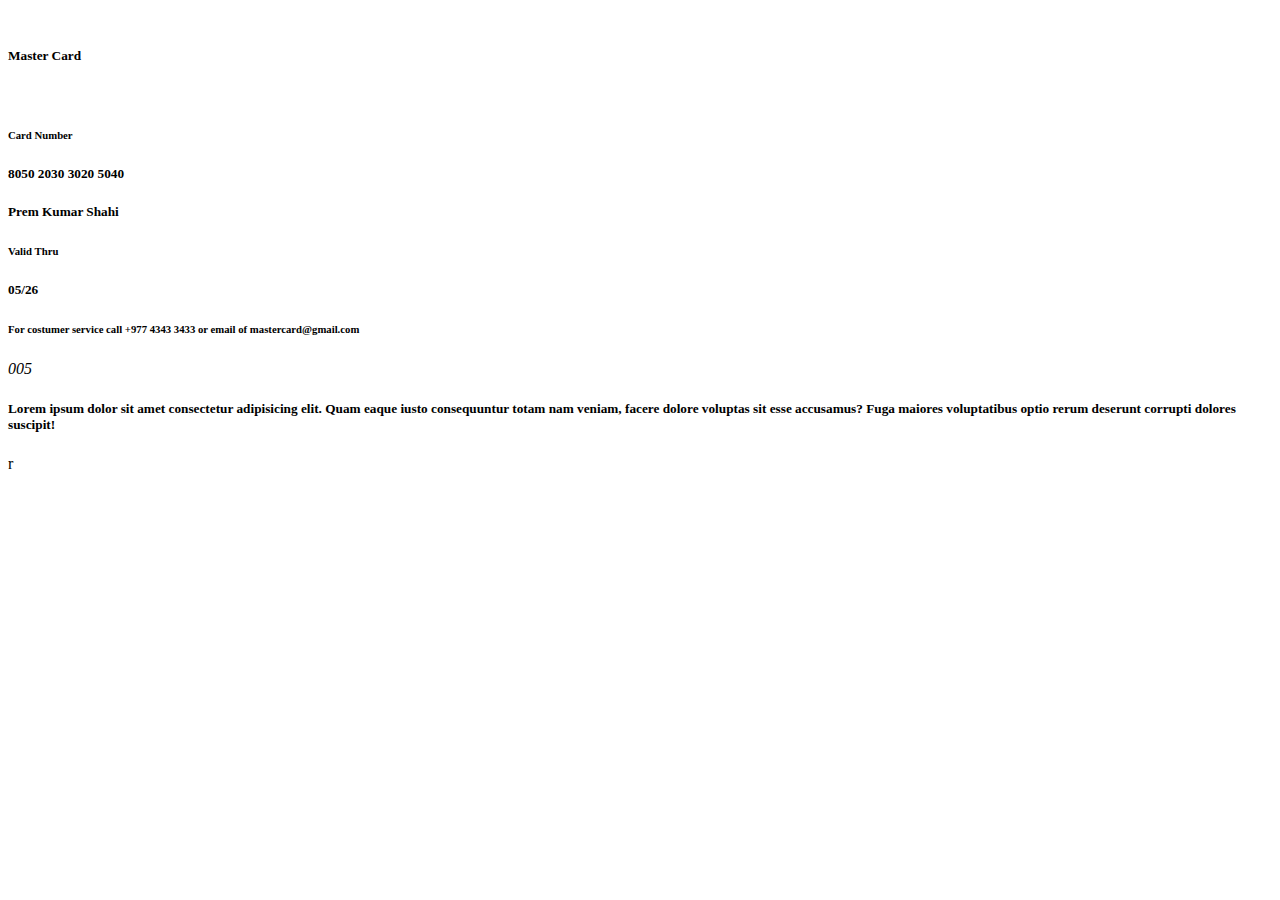
==== html/creditcard.html @ b59240f7 "first commit" ====
<!DOCTYPE html>
<html lang="en">

<head>
    <meta charset="UTF-8">
    <meta name="viewport" content="width=device-width, initial-scale=1.0">
    <meta http-equiv="X-UA-Compatible" content="ie=edge">
    <title>Flipping Card UI Design</title>
    <link rel="stylesheet" href="/CreditCard/css/creditcard.css">
</head>

<body>
    <section> <!-- foi usado para criar as elipses -->
        <div class="container">  
            <div class="card front-face"> 
                <header>
                    <span class="logo">
                        <img src="/CreditCard/img/masterccard.png" alt="">
                        <h5>Master Card</h5>
                    </span>
                    <img src="/CreditCard/img/chip.png" alt="" class="chip">
                </header>
                <div class="card-details">
                    <div class="name-number">
                        <h6>Card Number</h6>
                        <h5 class="number">8050 2030 3020 5040</h5>
                        <h5 class="name">Prem Kumar Shahi</h5>
                    </div>
                    <div class="valide-date">
                        <h6>Valid Thru</h6>
                        <h5>05/26</h5>
                    </div>
                </div>
            </div>
            <div class="card back-face">
                <h6>For costumer service call +977 4343 3433 or email of mastercard@gmail.com</h6>
                <span class="magnetic-strip"></span>
                <div class="signature"><i>005</i></div>
                <h5>Lorem ipsum dolor sit amet consectetur adipisicing elit. Quam eaque iusto consequuntur totam nam veniam, facere dolore voluptas sit esse accusamus? Fuga maiores voluptatibus optio rerum deserunt corrupti dolores suscipit!</h5>
            </div>
        </div>
    </section>
</body>

</html>r
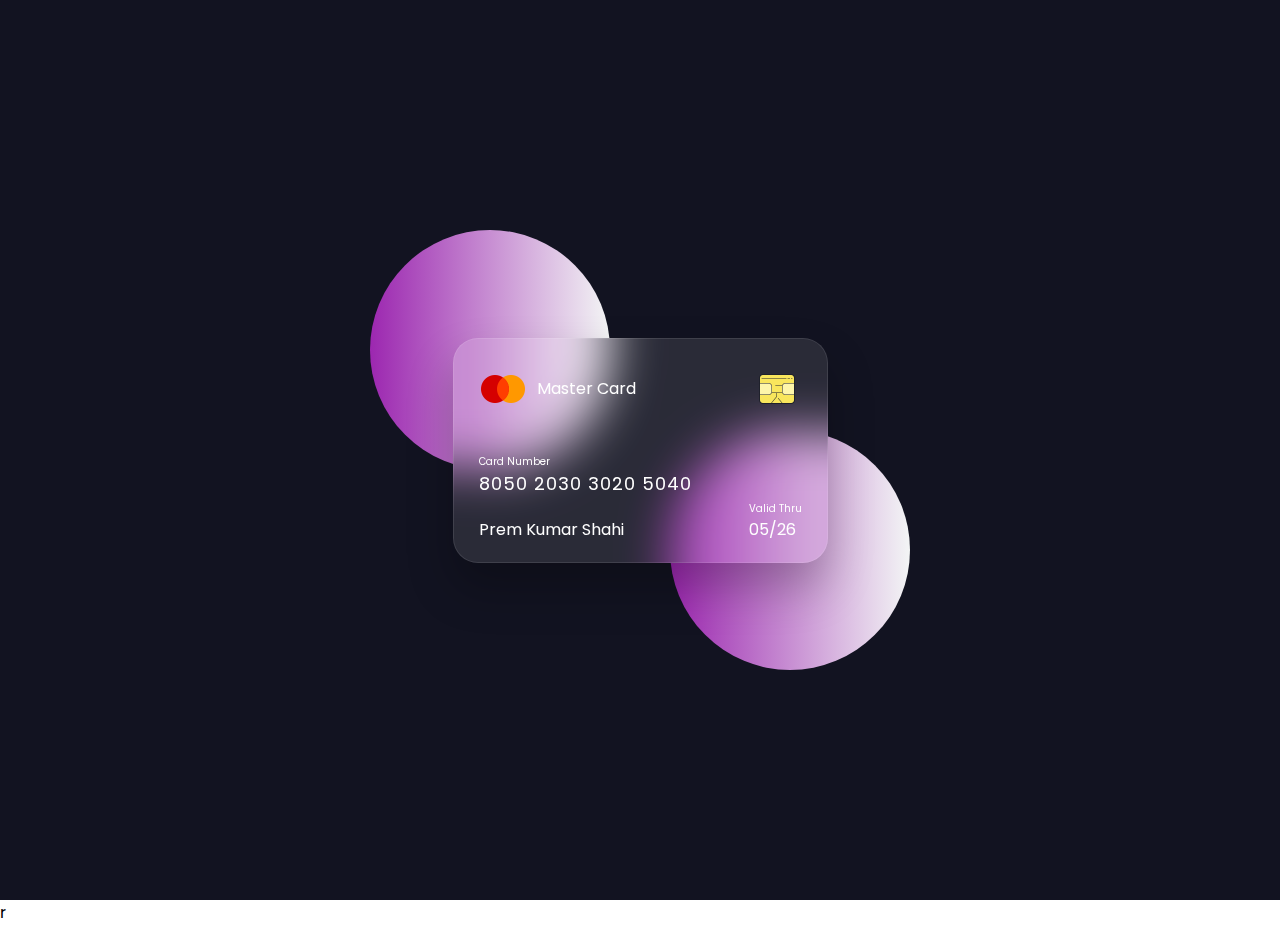
==== commit 16419425: "arrumando links" ====
--- a/html/creditcard.html
+++ b/html/creditcard.html
@@ -6,7 +6,7 @@
     <meta name="viewport" content="width=device-width, initial-scale=1.0">
     <meta http-equiv="X-UA-Compatible" content="ie=edge">
     <title>Flipping Card UI Design</title>
-    <link rel="stylesheet" href="/CreditCard/css/creditcard.css">
+    <link rel="stylesheet" href="/css/creditcard.css">
 </head>
 
 <body>
@@ -15,10 +15,10 @@
             <div class="card front-face"> 
                 <header>
                     <span class="logo">
-                        <img src="/CreditCard/img/masterccard.png" alt="">
+                        <img src="/img/masterccard.png" alt="">
                         <h5>Master Card</h5>
                     </span>
-                    <img src="/CreditCard/img/chip.png" alt="" class="chip">
+                    <img src="/img/chip.png" alt="" class="chip">
                 </header>
                 <div class="card-details">
                     <div class="name-number">
--- a/css/creditcard.css
+++ b/css/creditcard.css
@@ -0,0 +1,140 @@
+@import url("https://fonts.googleapis.com/css2?family=Poppins:ital,wght@0,100;0,200;0,300;0,400;0,500;0,600;0,700;0,800;0,900;1,100;1,200;1,300;1,400;1,500;1,600;1,700;1,800;1,900&display=swap");
+*{
+    margin: 0;
+    padding: 0;
+    box-sizing: border-box;
+    font-family: "Poppins", sans-serif;
+}
+section{
+    position: relative;
+    min-height: 100vh;
+    width: 100%;
+    background: #121321;
+    display: flex;
+    align-items: center;
+    justify-content: center;
+    color: #ffff; /* cor do mastercard */
+    perspective: 1000px;
+}
+section::before{
+    content: "";
+    position: absolute;
+    height: 240px;
+    width: 240px;
+    border-radius: 50%;
+    transform: translate(-150px,-100px);
+    background: linear-gradient(90deg,#9c27b0,#f3f5f5);
+
+}
+section::after{
+    content: "";
+    position: absolute;
+    height: 240px;
+    width: 240px;
+    border-radius: 50%;
+    transform: translate(150px,100px);
+    background: linear-gradient(90deg,#9c27b0,#f3f5f5);
+
+}
+.container{
+    position: relative;
+   height: 225px;
+   width: 375px;
+   z-index: 100;
+   transition: 0.6s;
+   transform-style: preserve-3d;
+}
+.container:hover{
+    transform: rotateY(180deg);
+}
+.container .card{
+    position: absolute;
+    height: 100%;
+    width: 100%;
+    padding: 25px;
+    border-radius: 25px;
+    backdrop-filter: blur(25px);    /*Criou o "Glassy" do Figam*/
+    background: rgba(255, 255 , 255, 0.1);
+    box-shadow: 0 25px 45px rgba(0, 0, 0, 0.25);
+    border: 1px solid rgba(255, 255 , 255, 0.1);
+    backface-visibility: hidden;  /*uma especie de mascara, esta no html mas não é visivel*/
+} 
+.front-face header,
+.front-face .logo{
+    display: flex;
+    align-items: center;
+}
+.front-face .logo img{
+    width: 48px;
+    margin-right: 10px;
+}
+.front-face header{
+    justify-content: space-between;
+}
+h5{
+    font-size: 16px;
+    font-weight: 400;
+}
+.front-face .chip{
+    width: 50px;
+
+}
+.front-face .card-details{
+    display: flex;
+    margin-top: 40px;
+    align-items: flex-end;
+    justify-content: space-between;
+}
+h6{
+    font-size: 10px;
+    font-weight: 400;
+
+}
+h5.number{
+    font-size: 18px;
+    letter-spacing: 1px;
+}
+h5.name{
+    margin-top: 20px;
+}
+.card.back-face{
+    border: none;
+    padding: 15px 25px 25px 25px;
+    transform: rotateY(180deg);
+}
+.card.back-face h6 {
+    font-size: 8px;
+}
+
+.card.back-face .magnetic-strip{
+    position: absolute;
+    top: 40px;
+    left: 0;
+    height: 45px;
+    width: 100%;
+    background: #000;
+}
+
+.card.back-face .signature{
+    display: flex;
+    justify-content: flex-end;
+    align-items: center;
+    margin-top: 80px;
+    height: 40px;
+    width: 85%;
+    border-radius: 6px;
+    background: repeating-linear-gradient(#fff, #fff 3px, #efefef 0px, #efefef 9px);
+}
+.signature i{
+    color: #000;
+    font-size: 12px;
+    padding: 4px 6px;
+    border-radius: 4px;
+    background-color: #fff;
+    margin-right: -30px;
+    z-index: -1;
+}
+.card.back-face h5{
+    font-size: 8px;
+    margin-top: 15px;
+}